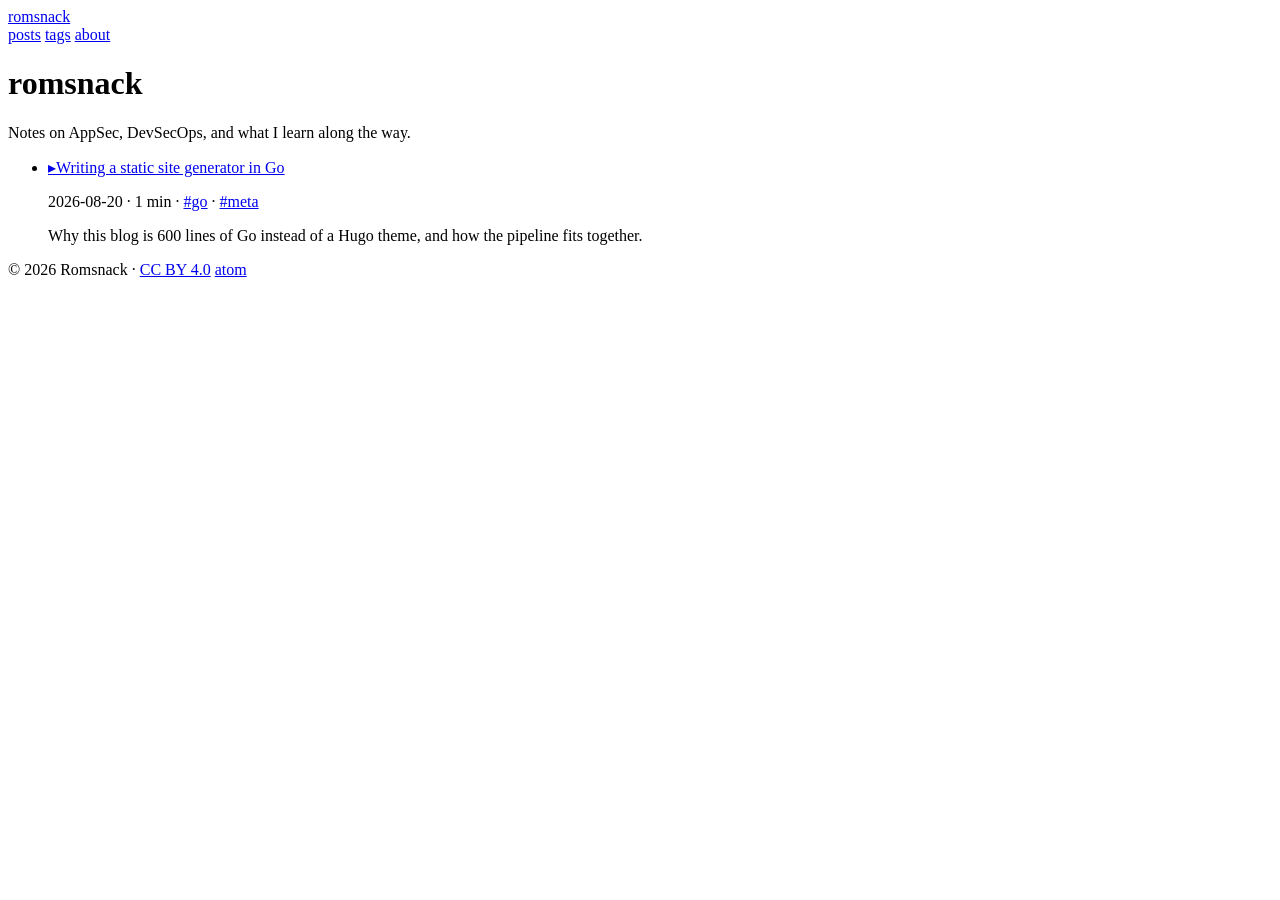
==== public/index.html @ 64bb71a7 "Adding the base of the blog." ====
<!doctype html>
<html lang="en">
<head>
<meta charset="utf-8">
<meta name="viewport" content="width=device-width, initial-scale=1">
<title>romsnack</title>
<meta name="description" content="Notes on AppSec, DevSecOps, and what I learn along the way.">
<link rel="canonical" href="https://romsnack.github.io/PersonalBlog/">
<link rel="stylesheet" href="/PersonalBlog/style.css">
<link rel="stylesheet" href="/PersonalBlog/chroma.css">
<link rel="alternate" type="application/atom+xml" title="romsnack" href="/PersonalBlog/atom.xml">
<meta property="og:type" content="website">
<meta property="og:title" content="romsnack">
<meta property="og:description" content="Notes on AppSec, DevSecOps, and what I learn along the way.">
<meta property="og:url" content="https://romsnack.github.io/PersonalBlog/">
</head>
<body>
<header class="site-header">
  <a class="wordmark" href="/PersonalBlog/">romsnack</a>
  <nav>
    <a href="/PersonalBlog/">posts</a>
    <a href="/PersonalBlog/tags/">tags</a>
    <a href="/PersonalBlog/about/">about</a>
  </nav>
</header>

<main>

<h1 class="site-title">romsnack<span class="cursor" aria-hidden="true"></span></h1>
<p class="lede">Notes on AppSec, DevSecOps, and what I learn along the way.</p>

<ul class="post-list">

  <li class="post-item">
    <a class="post-link" href="/PersonalBlog/posts/hello-world/"><span class="glyph" aria-hidden="true">▸</span>Writing a static site generator in Go</a>
    <p class="meta"><time datetime="2026-08-20T00:00:00Z">2026-08-20</time> · 1 min · <a class="tag" href="/PersonalBlog/tags/go/">#go</a> · <a class="tag" href="/PersonalBlog/tags/meta/">#meta</a></p>
    <p class="summary">Why this blog is 600 lines of Go instead of a Hugo theme, and how the pipeline fits together.</p>
  </li>

</ul>

</main>

<footer class="site-footer">
  <span>© 2026 Romsnack · <a rel="license" href="https://creativecommons.org/licenses/by/4.0/">CC BY 4.0</a></span>
  <a href="/PersonalBlog/atom.xml">atom</a>
</footer>

</body>
</html>
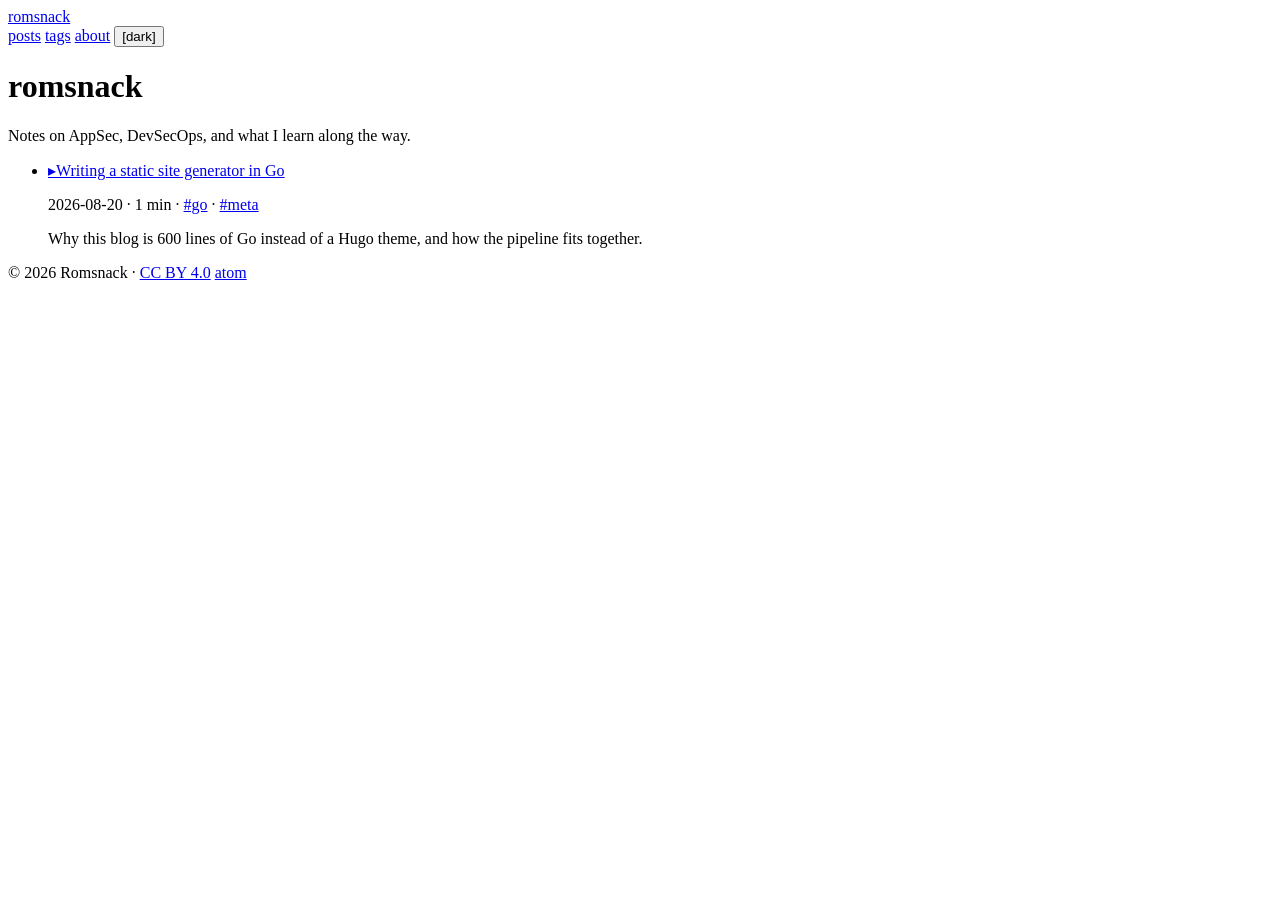
==== commit 41edfd1b: "Adding a button to switch between light and dark mode" ====
--- a/public/index.html
+++ b/public/index.html
@@ -6,21 +6,33 @@
 <title>romsnack</title>
 <meta name="description" content="Notes on AppSec, DevSecOps, and what I learn along the way.">
 <link rel="canonical" href="https://romsnack.github.io/PersonalBlog/">
-<link rel="stylesheet" href="/PersonalBlog/style.css">
-<link rel="stylesheet" href="/PersonalBlog/chroma.css">
-<link rel="alternate" type="application/atom+xml" title="romsnack" href="/PersonalBlog/atom.xml">
+<link rel="stylesheet" href="/style.css">
+<link rel="stylesheet" href="/chroma.css">
+<link rel="alternate" type="application/atom+xml" title="romsnack" href="/atom.xml">
 <meta property="og:type" content="website">
 <meta property="og:title" content="romsnack">
 <meta property="og:description" content="Notes on AppSec, DevSecOps, and what I learn along the way.">
 <meta property="og:url" content="https://romsnack.github.io/PersonalBlog/">
+<script>
+
+
+(function () {
+  var d = document.documentElement;
+  d.classList.add("js");
+  try { var t = localStorage.getItem("theme"); if (t === "light") d.dataset.theme = t; } catch (e) {}
+})();
+</script>
 </head>
 <body>
 <header class="site-header">
-  <a class="wordmark" href="/PersonalBlog/">romsnack</a>
+  <a class="wordmark" href="/">romsnack</a>
   <nav>
-    <a href="/PersonalBlog/">posts</a>
-    <a href="/PersonalBlog/tags/">tags</a>
-    <a href="/PersonalBlog/about/">about</a>
+    <a href="/">posts</a>
+    <a href="/tags/">tags</a>
+    <a href="/about/">about</a>
+    <button class="theme-toggle" type="button" aria-label="Switch to light theme">
+      <span class="bracket">[</span><span class="theme-name">dark</span><span class="bracket">]</span>
+    </button>
   </nav>
 </header>
 
@@ -32,8 +44,8 @@
 <ul class="post-list">
 
   <li class="post-item">
-    <a class="post-link" href="/PersonalBlog/posts/hello-world/"><span class="glyph" aria-hidden="true">▸</span>Writing a static site generator in Go</a>
-    <p class="meta"><time datetime="2026-08-20T00:00:00Z">2026-08-20</time> · 1 min · <a class="tag" href="/PersonalBlog/tags/go/">#go</a> · <a class="tag" href="/PersonalBlog/tags/meta/">#meta</a></p>
+    <a class="post-link" href="/posts/hello-world/"><span class="glyph" aria-hidden="true">▸</span>Writing a static site generator in Go</a>
+    <p class="meta"><time datetime="2026-08-20T00:00:00Z">2026-08-20</time> · 1 min · <a class="tag" href="/tags/go/">#go</a> · <a class="tag" href="/tags/meta/">#meta</a></p>
     <p class="summary">Why this blog is 600 lines of Go instead of a Hugo theme, and how the pipeline fits together.</p>
   </li>
 
@@ -43,8 +55,30 @@
 
 <footer class="site-footer">
   <span>© 2026 Romsnack · <a rel="license" href="https://creativecommons.org/licenses/by/4.0/">CC BY 4.0</a></span>
-  <a href="/PersonalBlog/atom.xml">atom</a>
+  <a href="/atom.xml">atom</a>
 </footer>
+<script>
+(function () {
+  var d = document.documentElement;
+  var btn = document.querySelector(".theme-toggle");
+  var name = btn.querySelector(".theme-name");
 
+  function paint() {
+    var light = d.dataset.theme === "light";
+    name.textContent = light ? "light" : "dark";
+    btn.setAttribute("aria-label", "Switch to " + (light ? "dark" : "light") + " theme");
+  }
+
+  btn.addEventListener("click", function () {
+    var light = d.dataset.theme !== "light";
+    if (light) { d.dataset.theme = "light"; } else { delete d.dataset.theme; }
+    try { localStorage.setItem("theme", light ? "light" : "dark"); } catch (e) {}
+    paint();
+  });
+
+  paint();
+})();
+</script>
+<script>new EventSource("/_livereload").onmessage = () => location.reload()</script>
 </body>
 </html>
